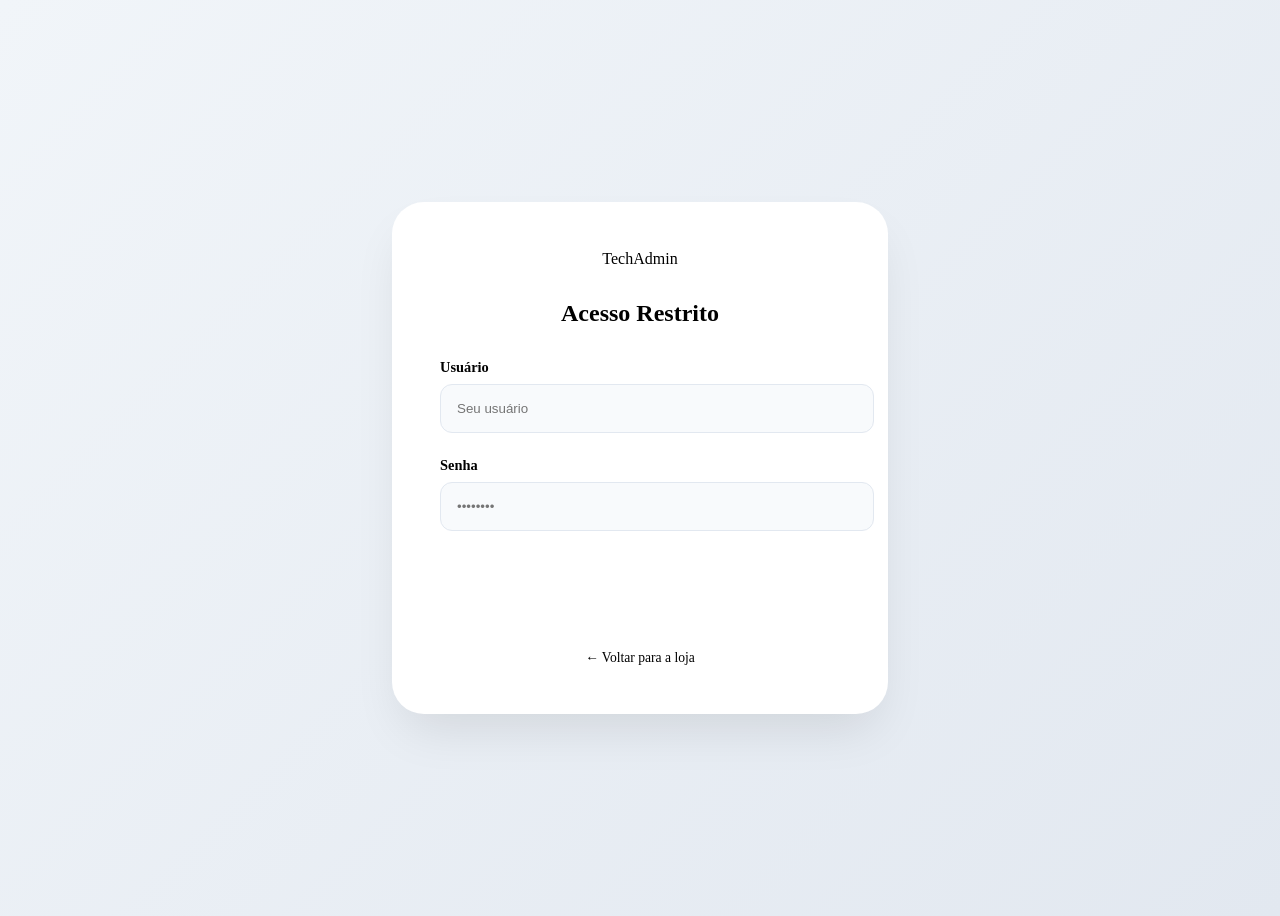
==== admin/dashboard.html @ 0a461e76 "first commit" ====
<!DOCTYPE html>
<html lang="pt-br">
<head>
    <meta charset="UTF-8">
    <meta name="viewport" content="width=device-width, initial-scale=1.0">
    <title>Gestão TechStore | Admin Pro</title>
    <link rel="stylesheet" href="/css/style.css">
    <link href="https://fonts.googleapis.com/css2?family=Inter:wght@400;600;700;800&display=swap" rel="stylesheet">
    <style>
        body { padding-top: 100px; background: #f8fafc; }
        .admin-container { display: grid; grid-template-columns: 250px 1fr; gap: 2rem; min-height: 80vh; }
        .sidebar { background: white; border-radius: 20px; padding: 1.5rem; box-shadow: 0 4px 12px rgba(0,0,0,0.05); height: fit-content; position: sticky; top: 120px; }
        .sidebar-menu { list-style: none; }
        .menu-item { padding: 1rem; border-radius: 12px; cursor: pointer; font-weight: 600; color: var(--text-muted); margin-bottom: 0.5rem; display: flex; align-items: center; gap: 0.8rem; }
        .menu-item:hover, .menu-item.active { background: var(--primary); color: white; }
        .content-card { background: white; border-radius: 24px; padding: 2rem; box-shadow: 0 10px 30px rgba(0,0,0,0.05); }
        .stats-grid { display: grid; grid-template-columns: repeat(3, 1fr); gap: 1.5rem; margin-bottom: 2rem; }
        .stat-box { background: white; padding: 1.5rem; border-radius: 20px; box-shadow: 0 4px 10px rgba(0,0,0,0.03); }
        .stat-box h4 { color: var(--text-muted); font-size: 0.8rem; margin-bottom: 0.5rem; }
        .stat-box .val { font-size: 1.8rem; font-weight: 800; color: var(--dark); }
        table { width: 100%; border-collapse: collapse; margin-top: 1rem; }
        th { text-align: left; padding: 1rem; color: var(--text-muted); border-bottom: 2px solid #f1f5f9; font-size: 0.85rem; }
        td { padding: 1.2rem 1rem; border-bottom: 1px solid #f1f5f9; font-size: 0.9rem; font-weight: 500; }
        .status-badge { padding: 0.3rem 0.8rem; border-radius: 50px; font-size: 0.75rem; font-weight: 700; background: #dcfce7; color: #15803d; }
    </style>
</head>
<body>
    <header class="navbar">
        <div class="container nav-content">
            <div class="logo">Tech<span>Admin</span></div>
            <div style="display: flex; align-items: center; gap: 1rem;">
                <span id="admin-time" style="font-weight: 600; font-size: 0.9rem; color: var(--text-muted);">Real-time Sync</span>
                <a href="/" style="text-decoration: none; color: #ef4444; font-weight: 700; font-size: 0.8rem;">Sair</a>
            </div>
        </div>
    </header>

    <div class="container admin-container">
        <aside class="sidebar">
            <ul class="sidebar-menu">
                <li class="menu-item active" onclick="showTab('vendas')">📊 Vendas</li>
                <li class="menu-item" onclick="showTab('catalogo')">📦 Catálogo</li>
                <li class="menu-item" onclick="showTab('cluster')">🌐 Cluster</li>
            </ul>
        </aside>

        <main>
            <div id="tab-vendas" class="tab-content">
                <div class="stats-grid">
                    <div class="stat-box"><h4>Faturamento Total</h4><div class="val" id="total-revenue">R$ 0,00</div></div>
                    <div class="stat-box"><h4>Total de Pedidos</h4><div class="val" id="total-orders">0</div></div>
                    <div class="stat-box"><h4>Ticket Médio</h4><div class="val" id="avg-ticket">R$ 0,00</div></div>
                </div>
                <nav>
                <ul>
                    <li><a href="/">Sair</a></li>
                </ul>
            </nav>
                <div class="content-card">
                    <h3>Vendas Realizadas (Sync Local)</h3>
                    <table>
                        <thead>
                            <tr><th>ID Pedido</th><th>Data</th><th>Itens</th><th>Valor</th><th>Status</th></tr>
                        </thead>
                        <tbody id="sales-table-body"></tbody>
                    </table>
                </div>
            </div>

            <div id="tab-catalogo" class="tab-content" style="display: none;">
                <div class="content-card"><h3>Gestão de Produtos</h3><p>Funcionalidade disponível no sistema de inventário.</p></div>
            </div>

            <div id="tab-cluster" class="tab-content" style="display: none;">
                <div class="content-card"><h3>Monitor do Load Balancer</h3><button onclick="runLoadTest()" class="btn-buy" style="width: auto;">Testar Conectividade</button></div>
            </div>
        </main>
    </div>

    <script>
        // Proteção de rota básica
        if (sessionStorage.getItem('admin_logged') !== 'true') {
            window.location.href = 'login.html';
        }

        function showTab(tabName) {
            document.querySelectorAll('.tab-content').forEach(t => t.style.display = 'none');
            document.querySelectorAll('.menu-item').forEach(m => m.classList.remove('active'));
            document.getElementById('tab-' + tabName).style.display = 'block';
            event.currentTarget.classList.add('active');
        }

        function loadSales() {
            const sales = JSON.parse(localStorage.getItem('techstore_sales')) || [];
            const tbody = document.getElementById('sales-table-body');
            const revenueEl = document.getElementById('total-revenue');
            const ordersEl = document.getElementById('total-orders');
            const avgEl = document.getElementById('avg-ticket');

            tbody.innerHTML = '';
            let totalRevenue = 0;

            sales.forEach(sale => {
                totalRevenue += sale.total;
                tbody.innerHTML += `
                    <tr>
                        <td><strong>${sale.id}</strong></td>
                        <td>${sale.date}</td>
                        <td>${sale.items} produto(s)</td>
                        <td style="color: #059669;">R$ ${sale.total.toLocaleString('pt-BR')}</td>
                        <td><span class="status-badge">Confirmado</span></td>
                    </tr>
                `;
            });

            revenueEl.innerText = `R$ ${totalRevenue.toLocaleString('pt-BR')}`;
            ordersEl.innerText = sales.length;
            avgEl.innerText = sales.length > 0 ? `R$ ${(totalRevenue / sales.length).toLocaleString('pt-BR')}` : 'R$ 0,00';
            
            if(sales.length === 0) {
                tbody.innerHTML = '<tr><td colspan="5" style="text-align: center; color: #64748b; padding: 3rem;">Nenhuma venda registrada ainda. Realize uma compra na loja para ver os dados aqui!</td></tr>';
            }
        }

        // Simulação do Cluster
        async function runLoadTest() {
            alert("Chamando Load Balancer... Verifique o console do navegador ou os logs do Nginx.");
            await fetch('/api/info').catch(e => console.log("Erro de rede simulado"));
        }

        window.onload = loadSales;
    </script>
</body>
</html>
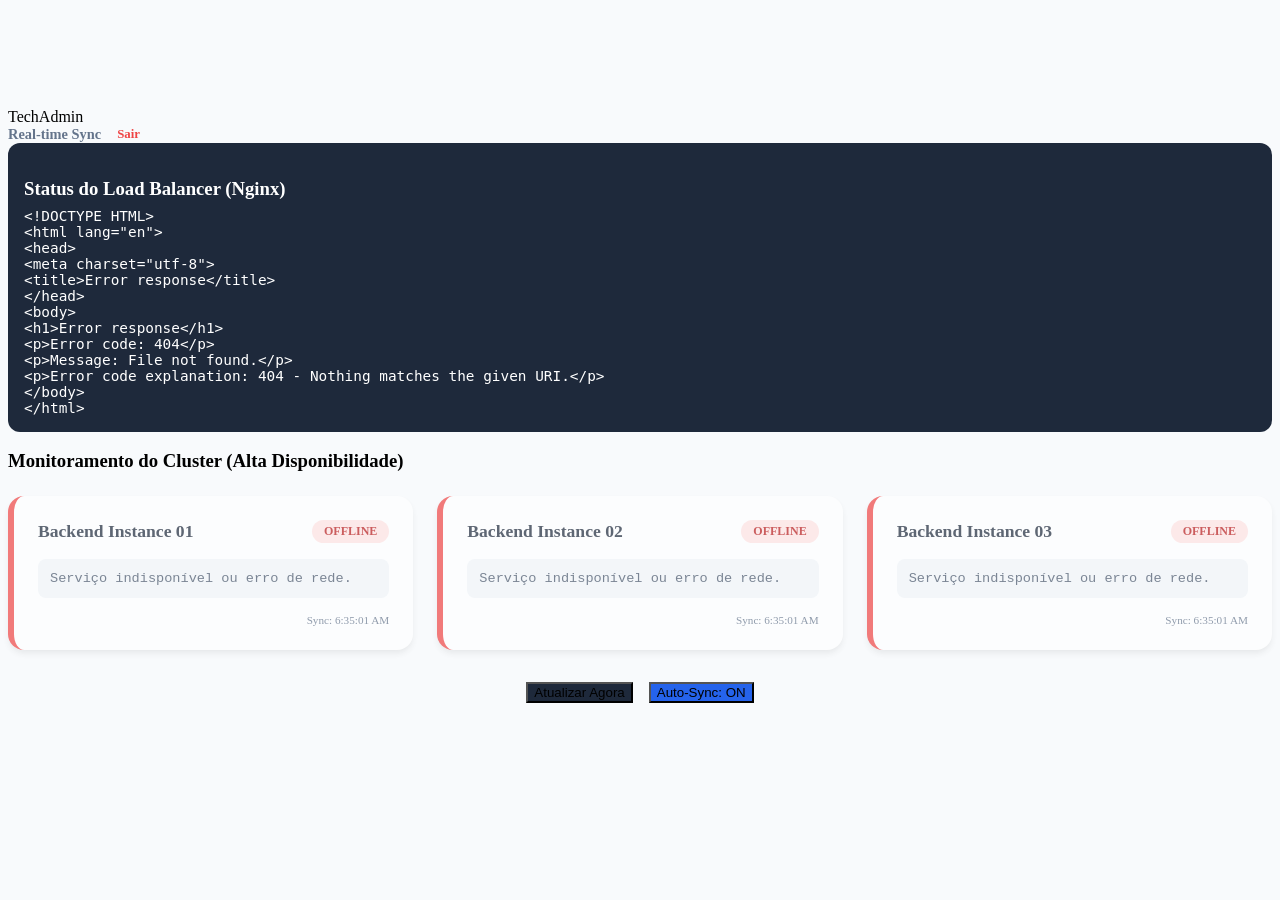
==== commit f34892e8: "Correções no dashboard admin" ====
--- a/admin/dashboard.html
+++ b/admin/dashboard.html
@@ -5,6 +5,7 @@
     <meta name="viewport" content="width=device-width, initial-scale=1.0">
     <title>Gestão TechStore | Admin Pro</title>
     <link rel="stylesheet" href="/css/style.css">
+    <link rel="stylesheet" href="/admin/css/admin.css">
     <link href="https://fonts.googleapis.com/css2?family=Inter:wght@400;600;700;800&display=swap" rel="stylesheet">
     <style>
         body { padding-top: 100px; background: #f8fafc; }
@@ -35,100 +36,132 @@
         </div>
     </header>
 
-    <div class="container admin-container">
-        <aside class="sidebar">
-            <ul class="sidebar-menu">
-                <li class="menu-item active" onclick="showTab('vendas')">📊 Vendas</li>
-                <li class="menu-item" onclick="showTab('catalogo')">📦 Catálogo</li>
-                <li class="menu-item" onclick="showTab('cluster')">🌐 Cluster</li>
-            </ul>
-        </aside>
+    <div class="container">
+        <main>
+            <div id="tab-cluster" class="tab-content">
+                <div class="lb-metric-card">
+                    <h3 style="margin-bottom: 0.5rem;">Status do Load Balancer (Nginx)</h3>
+                    <div id="lb-stats" style="font-size: 0.9rem; font-family: monospace;">Carregando métricas...</div>
+                </div>
 
-        <main>
-            <div id="tab-vendas" class="tab-content">
-                <div class="stats-grid">
-                    <div class="stat-box"><h4>Faturamento Total</h4><div class="val" id="total-revenue">R$ 0,00</div></div>
-                    <div class="stat-box"><h4>Total de Pedidos</h4><div class="val" id="total-orders">0</div></div>
-                    <div class="stat-box"><h4>Ticket Médio</h4><div class="val" id="avg-ticket">R$ 0,00</div></div>
+                <h3>Monitoramento do Cluster (Alta Disponibilidade)</h3>
+                <div class="cluster-grid">
+                    <!-- Nó 1 -->
+                    <div id="card-n1" class="node-card offline">
+                        <div class="node-header">
+                            <span class="node-id">Backend Instance 01</span>
+                            <span id="badge-n1" class="status-indicator status-offline">Offline</span>
+                        </div>
+                        <div id="metrics-n1" class="node-metrics">Aguardando resposta...</div>
+                        <div class="last-update">Sync: <span id="time-n1">-</span></div>
+                    </div>
+                    <!-- Nó 2 -->
+                    <div id="card-n2" class="node-card offline">
+                        <div class="node-header">
+                            <span class="node-id">Backend Instance 02</span>
+                            <span id="badge-n2" class="status-indicator status-offline">Offline</span>
+                        </div>
+                        <div id="metrics-n2" class="node-metrics">Aguardando resposta...</div>
+                        <div class="last-update">Sync: <span id="time-n2">-</span></div>
+                    </div>
+                    <!-- Nó 3 -->
+                    <div id="card-n3" class="node-card offline">
+                        <div class="node-header">
+                            <span class="node-id">Backend Instance 03</span>
+                            <span id="badge-n3" class="status-indicator status-offline">Offline</span>
+                        </div>
+                        <div id="metrics-n3" class="node-metrics">Aguardando resposta...</div>
+                        <div class="last-update">Sync: <span id="time-n3">-</span></div>
+                    </div>
                 </div>
-                <nav>
-                <ul>
-                    <li><a href="/">Sair</a></li>
-                </ul>
-            </nav>
-                <div class="content-card">
-                    <h3>Vendas Realizadas (Sync Local)</h3>
-                    <table>
-                        <thead>
-                            <tr><th>ID Pedido</th><th>Data</th><th>Itens</th><th>Valor</th><th>Status</th></tr>
-                        </thead>
-                        <tbody id="sales-table-body"></tbody>
-                    </table>
+                <div style="margin-top: 2rem; display: flex; gap: 1rem; justify-content: center;">
+                    <button onclick="updateCluster()" class="btn-buy" style="width: auto; background: var(--dark);">Atualizar Agora</button>
+                    <button onclick="toggleAutoUpdate()" id="btn-auto" class="btn-buy" style="width: auto; background: var(--primary);">Auto-Sync: ON</button>
                 </div>
-            </div>
-
-            <div id="tab-catalogo" class="tab-content" style="display: none;">
-                <div class="content-card"><h3>Gestão de Produtos</h3><p>Funcionalidade disponível no sistema de inventário.</p></div>
-            </div>
-
-            <div id="tab-cluster" class="tab-content" style="display: none;">
-                <div class="content-card"><h3>Monitor do Load Balancer</h3><button onclick="runLoadTest()" class="btn-buy" style="width: auto;">Testar Conectividade</button></div>
             </div>
         </main>
     </div>
 
     <script>
-        // Proteção de rota básica
-        if (sessionStorage.getItem('admin_logged') !== 'true') {
-            window.location.href = 'login.html';
-        }
+        let autoUpdateInterval = null;
 
-        function showTab(tabName) {
-            document.querySelectorAll('.tab-content').forEach(t => t.style.display = 'none');
-            document.querySelectorAll('.menu-item').forEach(m => m.classList.remove('active'));
-            document.getElementById('tab-' + tabName).style.display = 'block';
-            event.currentTarget.classList.add('active');
-        }
-
-        function loadSales() {
-            const sales = JSON.parse(localStorage.getItem('techstore_sales')) || [];
-            const tbody = document.getElementById('sales-table-body');
-            const revenueEl = document.getElementById('total-revenue');
-            const ordersEl = document.getElementById('total-orders');
-            const avgEl = document.getElementById('avg-ticket');
-
-            tbody.innerHTML = '';
-            let totalRevenue = 0;
-
-            sales.forEach(sale => {
-                totalRevenue += sale.total;
-                tbody.innerHTML += `
-                    <tr>
-                        <td><strong>${sale.id}</strong></td>
-                        <td>${sale.date}</td>
-                        <td>${sale.items} produto(s)</td>
-                        <td style="color: #059669;">R$ ${sale.total.toLocaleString('pt-BR')}</td>
-                        <td><span class="status-badge">Confirmado</span></td>
-                    </tr>
-                `;
-            });
-
-            revenueEl.innerText = `R$ ${totalRevenue.toLocaleString('pt-BR')}`;
-            ordersEl.innerText = sales.length;
-            avgEl.innerText = sales.length > 0 ? `R$ ${(totalRevenue / sales.length).toLocaleString('pt-BR')}` : 'R$ 0,00';
+        async function updateCluster() {
+            // Monitorar nós (Via rotas específicas no Nginx)
+            checkNode('n1', '/api/node1/info');
+            checkNode('n2', '/api/node2/info');
+            checkNode('n3', '/api/node3/info');
             
-            if(sales.length === 0) {
-                tbody.innerHTML = '<tr><td colspan="5" style="text-align: center; color: #64748b; padding: 3rem;">Nenhuma venda registrada ainda. Realize uma compra na loja para ver os dados aqui!</td></tr>';
+            // Monitorar LB Metrics
+            try {
+                const res = await fetch('/nginx-status');
+                const text = await res.text();
+                document.getElementById('lb-stats').innerText = text;
+            } catch (e) {
+                document.getElementById('lb-stats').innerText = "Erro ao conectar com o Load Balancer";
             }
         }
 
-        // Simulação do Cluster
-        async function runLoadTest() {
-            alert("Chamando Load Balancer... Verifique o console do navegador ou os logs do Nginx.");
-            await fetch('/api/info').catch(e => console.log("Erro de rede simulado"));
+        async function checkNode(id, url) {
+            const card = document.getElementById('card-' + id);
+            const badge = document.getElementById('badge-' + id);
+            const metrics = document.getElementById('metrics-' + id);
+            const time = document.getElementById('time-' + id);
+
+            try {
+                const start = Date.now();
+                const res = await fetch(url, { cache: 'no-store' });
+                const lat = Date.now() - start;
+                
+                if (res.ok) {
+                    const data = await res.json();
+                    card.className = 'node-card online';
+                    badge.className = 'status-indicator status-online';
+                    badge.innerText = 'Online';
+                    metrics.innerHTML = `
+                        ID: ${data.instance_id}<br>
+                        Latência: ${lat}ms<br>
+                        Status: ${data.status}
+                    `;
+                } else {
+                    throw new Error();
+                }
+            } catch (e) {
+                card.className = 'node-card offline';
+                badge.className = 'status-indicator status-offline';
+                badge.innerText = 'Offline';
+                metrics.innerText = 'Serviço indisponível ou erro de rede.';
+            }
+            time.innerText = new Date().toLocaleTimeString();
         }
 
-        window.onload = loadSales;
+        function startAutoUpdate() {
+            if(!autoUpdateInterval) {
+                autoUpdateInterval = setInterval(updateCluster, 5000);
+            }
+        }
+
+        function stopAutoUpdate() {
+            clearInterval(autoUpdateInterval);
+            autoUpdateInterval = null;
+        }
+
+        function toggleAutoUpdate() {
+            const btn = document.getElementById('btn-auto');
+            if(autoUpdateInterval) {
+                stopAutoUpdate();
+                btn.innerText = 'Auto-Sync: OFF';
+                btn.style.background = '#64748b';
+            } else {
+                startAutoUpdate();
+                btn.innerText = 'Auto-Sync: ON';
+                btn.style.background = 'var(--primary)';
+            }
+        }
+
+        window.onload = () => {
+            updateCluster();
+            startAutoUpdate();
+        };
     </script>
 </body>
 </html>
--- a/admin/css/admin.css
+++ b/admin/css/admin.css
@@ -0,0 +1,91 @@
+/* Estilos específicos para o Dashboard Admin do TF04 */
+
+:root {
+    --primary: #2563eb;
+    --success: #10b981;
+    --danger: #ef4444;
+    --warning: #f59e0b;
+    --dark: #1e293b;
+    --light: #f8fafc;
+    --text-muted: #64748b;
+}
+
+.cluster-grid {
+    display: grid;
+    grid-template-columns: repeat(auto-fit, minmax(300px, 1fr));
+    gap: 1.5rem;
+    margin-top: 1.5rem;
+}
+
+.node-card {
+    background: white;
+    border-radius: 16px;
+    padding: 1.5rem;
+    border-left: 6px solid #cbd5e1;
+    transition: all 0.3s ease;
+    box-shadow: 0 4px 6px -1px rgb(0 0 0 / 0.1);
+}
+
+.node-card.online {
+    border-left-color: var(--success);
+}
+
+.node-card.offline {
+    border-left-color: var(--danger);
+    opacity: 0.7;
+}
+
+.node-header {
+    display: flex;
+    justify-content: space-between;
+    align-items: center;
+    margin-bottom: 1rem;
+}
+
+.node-id {
+    font-weight: 800;
+    font-size: 1.1rem;
+    color: var(--dark);
+}
+
+.status-indicator {
+    padding: 0.25rem 0.75rem;
+    border-radius: 9999px;
+    font-size: 0.75rem;
+    font-weight: 700;
+    text-transform: uppercase;
+}
+
+.status-online {
+    background: #dcfce7;
+    color: #15803d;
+}
+
+.status-offline {
+    background: #fee2e2;
+    color: #b91c1c;
+}
+
+.node-metrics {
+    font-family: 'Courier New', Courier, monospace;
+    font-size: 0.85rem;
+    background: #f1f5f9;
+    padding: 0.75rem;
+    border-radius: 8px;
+    color: #475569;
+}
+
+.last-update {
+    font-size: 0.7rem;
+    color: var(--text-muted);
+    margin-top: 1rem;
+    text-align: right;
+}
+
+.lb-metric-card {
+    background: var(--dark);
+    color: white;
+    padding: 1rem;
+    border-radius: 12px;
+    margin-bottom: 1rem;
+}
